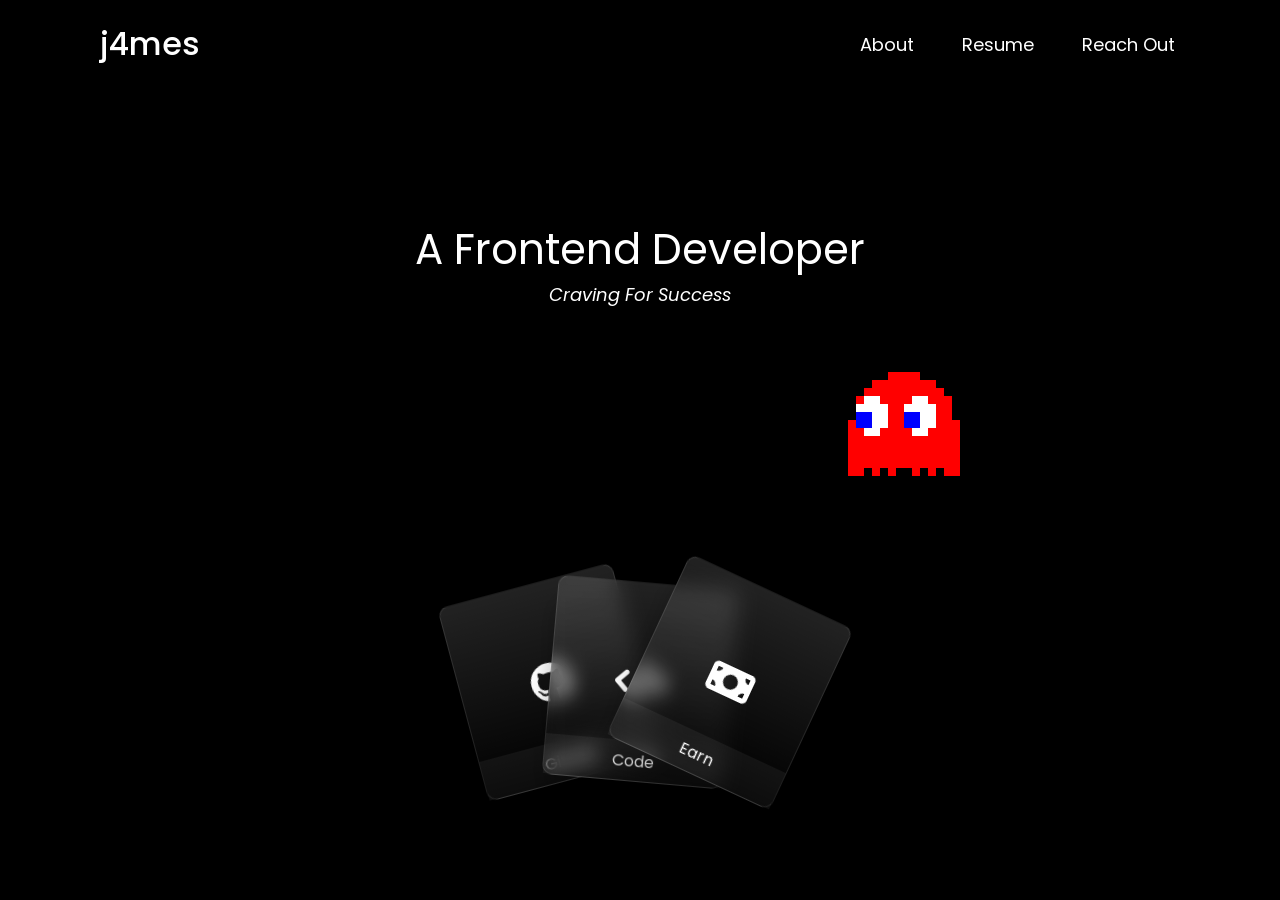
==== index.html @ 076f11e9 "haha" ====
<!DOCTYPE html>
<html lang="en">
<head>
    <meta charset="UTF-8">
    <meta name="viewport" content="width=device-width, initial-scale=1.0">
    <title>j4mes</title>
    <link rel="stylesheet" href="style.css">
    <link rel="preconnect" href="https://fonts.googleapis.com">
    <link rel="preconnect" href="https://fonts.gstatic.com" crossorigin>
    <link href="https://fonts.googleapis.com/css2?family=Cabin:ital,wght@0,400..700;1,400..700&family=Poppins&display=swap" rel="stylesheet">
    <link rel="preconnect" href="https://fonts.googleapis.com">
    <link rel="preconnect" href="https://fonts.gstatic.com" crossorigin>
    <link href="https://fonts.googleapis.com/css2?family=Cabin:ital,wght@0,400..700;1,400..700&family=Poppins&family=Unna:ital,wght@0,400;0,700;1,400;1,700&display=swap" rel="stylesheet">
    <link rel="preconnect" href="https://fonts.googleapis.com">
    <link rel="preconnect" href="https://fonts.gstatic.com" crossorigin>
    <link href="https://fonts.googleapis.com/css2?family=Gaegu&display=swap" rel="stylesheet">
</head>
<body>
    <div class="main">
        <nav>
            <li class="logo">j4mes</li>
            <ul class="lists">
                <li><a href="">About</a></li>
                <li><a href="">Resume</a></li>
                <li><a href="">Reach Out</a></li>
            </ul>
        </nav>


        <div class="paras">
            <h3>A Frontend Developer</h3>
            <h3 class="craving">Craving For Success<h3>
            <!-- <img src="images/mainlogo.png" class="monkey" draggable="false"> -->
            <!-- From Uiverse.io by BlackisPlay --> 
        <div id="ghost">
            <div id="red">
                <div id="pupil"></div>
                <div id="pupil1"></div>
                <div id="eye"></div>
                <div id="eye1"></div>
                <div id="top0"></div>
                <div id="top1"></div>
                <div id="top2"></div>
                <div id="top3"></div>
                <div id="top4"></div>
                <div id="st0"></div>
                <div id="st1"></div>
                <div id="st2"></div>
                <div id="st3"></div>
                <div id="st4"></div>
                <div id="st5"></div>
                <div id="an1"></div>
                <div id="an2"></div>
                <div id="an3"></div>
                <div id="an4"></div>
                <div id="an5"></div>
                <div id="an6"></div>
                <div id="an7"></div>
                <div id="an8"></div>
                <div id="an9"></div>
                <div id="an10"></div>
                <div id="an11"></div>
                <div id="an12"></div>
                <div id="an13"></div>
                <div id="an14"></div>
                <div id="an15"></div>
                <div id="an16"></div>
                <div id="an17"></div>
                <div id="an18"></div>
            </div>
        <div id="shadow"></div>
        </div>


            
        </div>

        <div class="cards">
            <div class="container">
                <div data-text="Github" style="--r:-15;" class="glass">
                    <svg viewBox="0 0 496 512" height="1em" xmlns="http://www.w3.org/2000/svg">
                <path
        d="M165.9 397.4c0 2-2.3 3.6-5.2 3.6-3.3.3-5.6-1.3-5.6-3.6 0-2 2.3-3.6 5.2-3.6 3-.3 5.6 1.3 5.6 3.6zm-31.1-4.5c-.7 2 1.3 4.3 4.3 4.9 2.6 1 5.6 0 6.2-2s-1.3-4.3-4.3-5.2c-2.6-.7-5.5.3-6.2 2.3zm44.2-1.7c-2.9.7-4.9 2.6-4.6 4.9.3 2 2.9 3.3 5.9 2.6 2.9-.7 4.9-2.6 4.6-4.6-.3-1.9-3-3.2-5.9-2.9zM244.8 8C106.1 8 0 113.3 0 252c0 110.9 69.8 205.8 169.5 239.2 12.8 2.3 17.3-5.6 17.3-12.1 0-6.2-.3-40.4-.3-61.4 0 0-70 15-84.7-29.8 0 0-11.4-29.1-27.8-36.6 0 0-22.9-15.7 1.6-15.4 0 0 24.9 2 38.6 25.8 21.9 38.6 58.6 27.5 72.9 20.9 2.3-16 8.8-27.1 16-33.7-55.9-6.2-112.3-14.3-112.3-110.5 0-27.5 7.6-41.3 23.6-58.9-2.6-6.5-11.1-33.3 2.6-67.9 20.9-6.5 69 27 69 27 20-5.6 41.5-8.5 62.8-8.5s42.8 2.9 62.8 8.5c0 0 48.1-33.6 69-27 13.7 34.7 5.2 61.4 2.6 67.9 16 17.7 25.8 31.5 25.8 58.9 0 96.5-58.9 104.2-114.8 110.5 9.2 7.9 17 22.9 17 46.4 0 33.7-.3 75.4-.3 83.6 0 6.5 4.6 14.4 17.3 12.1C428.2 457.8 496 362.9 496 252 496 113.3 383.5 8 244.8 8zM97.2 352.9c-1.3 1-1 3.3.7 5.2 1.6 1.6 3.9 2.3 5.2 1 1.3-1 1-3.3-.7-5.2-1.6-1.6-3.9-2.3-5.2-1zm-10.8-8.1c-.7 1.3.3 2.9 2.3 3.9 1.6 1 3.6.7 4.3-.7.7-1.3-.3-2.9-2.3-3.9-2-.6-3.6-.3-4.3.7zm32.4 35.6c-1.6 1.3-1 4.3 1.3 6.2 2.3 2.3 5.2 2.6 6.5 1 1.3-1.3.7-4.3-1.3-6.2-2.2-2.3-5.2-2.6-6.5-1zm-11.4-14.7c-1.6 1-1.6 3.6 0 5.9 1.6 2.3 4.3 3.3 5.6 2.3 1.6-1.3 1.6-3.9 0-6.2-1.4-2.3-4-3.3-5.6-2z"
      ></path>
    </svg>
  </div>
  <div data-text="Code" style="--r:5;" class="glass">
    <svg viewBox="0 0 640 512" height="1em" xmlns="http://www.w3.org/2000/svg">
      <path
        d="M392.8 1.2c-17-4.9-34.7 5-39.6 22l-128 448c-4.9 17 5 34.7 22 39.6s34.7-5 39.6-22l128-448c4.9-17-5-34.7-22-39.6zm80.6 120.1c-12.5 12.5-12.5 32.8 0 45.3L562.7 256l-89.4 89.4c-12.5 12.5-12.5 32.8 0 45.3s32.8 12.5 45.3 0l112-112c12.5-12.5 12.5-32.8 0-45.3l-112-112c-12.5-12.5-32.8-12.5-45.3 0zm-306.7 0c-12.5-12.5-32.8-12.5-45.3 0l-112 112c-12.5 12.5-12.5 32.8 0 45.3l112 112c12.5 12.5 32.8 12.5 45.3 0s12.5-32.8 0-45.3L77.3 256l89.4-89.4c12.5-12.5 12.5-32.8 0-45.3z"
      ></path>
    </svg>
  </div>
  <div data-text="Earn" style="--r:25;" class="glass">
    <svg viewBox="0 0 576 512" height="1em" xmlns="http://www.w3.org/2000/svg">
      <path
        d="M64 64C28.7 64 0 92.7 0 128V384c0 35.3 28.7 64 64 64H512c35.3 0 64-28.7 64-64V128c0-35.3-28.7-64-64-64H64zm64 320H64V320c35.3 0 64 28.7 64 64zM64 192V128h64c0 35.3-28.7 64-64 64zM448 384c0-35.3 28.7-64 64-64v64H448zm64-192c-35.3 0-64-28.7-64-64h64v64zM288 160a96 96 0 1 1 0 192 96 96 0 1 1 0-192z"
      ></path>
            </svg>
        </div>
    </div>


        </div>
        


    </div>
</body>
</html>
---- style.css ----
*{
    margin: 0;
    padding: 0;
    box-sizing: border-box;
}
body{
    background-color: black;

}


nav{
    display: flex;
    justify-content: space-between;
    align-items: center;
    padding: 20px 105px 30px 100px;
}

ul{
    display: flex;
    justify-content: space-between;
    align-items: center;
    gap: 48px;
}

ul li{
    list-style: none;
    
}

ul li a{
    text-decoration: none;
    font-size: 18px;
    font-family: 'Poppins',sans-serif;
    font-weight: 400;
    color: white;
}

nav .logo{
    color: white;
    text-decoration: none;
    font-size: 32px;
    font-family: Poppins;
    font-weight: 500;
    cursor: default;
}

nav li{
    list-style: none;
}


.paras{
    padding-top: 120px;
    align-items: center;
    text-align: center;
    font-family: Poppins;
    
}


.paras h3{
    color: white;
    font-family: Poppins;
    font-weight: 400;
    font-size: 42px;
    
}

.paras p{
    color: white;
}
.paras .craving{
    font-style: italic;
    color: white;
    font-size: 18px;
}


.paras img{
    width: 300px;
    user-select: none;
}


/* From Uiverse.io by codebykay101 */ 
.container {
  position: relative;
  /* top: 40px; */
  display: flex;
  justify-content: center;
  align-items: center;
}

.container .glass {
    position: relative;
    width: 180px;
    height: 200px;
    font-family: Poppins;
    background: linear-gradient(#fff2, transparent);
    border: 1px solid rgba(255, 255, 255, 0.1);
    box-shadow: 0 25px 25px rgba(0, 0, 0, 0.25);
    display: flex;
    justify-content: center;
    align-items: center;
    transition: 0.5s;
    border-radius: 10px;
    margin: 0 -45px;
    backdrop-filter: blur(10px);
    transform: rotate(calc(var(--r) * 1deg));
}

.container:hover .glass {
  transform: rotate(0deg);
  margin: 0 10px;
}

.container .glass::before {
  content: attr(data-text);
  position: absolute;
  bottom: 0;
  width: 100%;
  height: 40px;
  background: rgba(255, 255, 255, 0.05);
  display: flex;
  justify-content: center;
  align-items: center;
  color: #fff;
}
.container .glass svg {
  font-size: 2.5em;
  fill: #fff;
}

.cards{
    padding-top: 134px;
}



a {
  position: relative;
  padding-bottom: 8px; /* adjust this value as needed */
}

a::before {
  content: '';
  position: absolute;
  bottom: 0;
  left: 0;
  width: 0;
  height: 4px;
  background: linear-gradient(90deg, #F1C40F, #E74C3C);
  border-radius: 0;
  transition: all 0.5s ease-in-out;
}

a:hover::before {
  width: 100%;
  border-radius: 50%;
}

/* From Uiverse.io by vinodjangid07 */ 
/* To hide the checkbox */
#checkboxInput {
  display: none;
}

.toggleSwitch {
  display: flex;
  align-items: center;
  justify-content: center;
  position: relative;
  width: 50px;
  height: 30px;
  background-color: rgb(82, 82, 82);
  border-radius: 20px;
  cursor: pointer;
  transition-duration: .2s;
}

.toggleSwitch::after {
  content: "";
  position: absolute;
  height: 10px;
  width: 10px;
  left: 5px;
  background-color: transparent;
  border-radius: 50%;
  transition-duration: .2s;
  box-shadow: 5px 2px 7px rgba(8, 8, 8, 0.26);
  border: 5px solid white;
}

#checkboxInput:checked+.toggleSwitch::after {
  transform: translateX(100%);
  transition-duration: .2s;
  background-color: white;
}
/* Switch background change */
#checkboxInput:checked+.toggleSwitch {
  background-color: rgb(148, 118, 255);
  transition-duration: .2s;
}


/* From Uiverse.io by BlackisPlay */ 
#ghost {
    position: relative;
    display: block;
    top: 50px;
    /* left: 700px; */
    padding-left: 900px;
    scale: 0.8;
}

#red {
  animation: upNDown infinite 0.5s;
  position: relative;
  width: 140px;
  height: 140px;
  display: grid;
  grid-template-columns: repeat(14, 1fr);
  grid-template-rows: repeat(14, 1fr);
  grid-column-gap: 0px;
  grid-row-gap: 0px;
  grid-template-areas:
    "a1  a2  a3  a4  a5  top0  top0  top0  top0  a10 a11 a12 a13 a14"
    "b1  b2  b3  top1 top1 top1 top1 top1 top1 top1 top1 b12 b13 b14"
    "c1 c2 top2 top2 top2 top2 top2 top2 top2 top2 top2 top2 c13 c14"
    "d1 top3 top3 top3 top3 top3 top3 top3 top3 top3 top3 top3 top3 d14"
    "e1 top3 top3 top3 top3 top3 top3 top3 top3 top3 top3 top3 top3 e14"
    "f1 top3 top3 top3 top3 top3 top3 top3 top3 top3 top3 top3 top3 f14"
    "top4 top4 top4 top4 top4 top4 top4 top4 top4 top4 top4 top4 top4 top4"
    "top4 top4 top4 top4 top4 top4 top4 top4 top4 top4 top4 top4 top4 top4"
    "top4 top4 top4 top4 top4 top4 top4 top4 top4 top4 top4 top4 top4 top4"
    "top4 top4 top4 top4 top4 top4 top4 top4 top4 top4 top4 top4 top4 top4"
    "top4 top4 top4 top4 top4 top4 top4 top4 top4 top4 top4 top4 top4 top4"
    "top4 top4 top4 top4 top4 top4 top4 top4 top4 top4 top4 top4 top4 top4"
    "st0 st0 an4 st1 an7 st2 an10 an10 st3 an13 st4 an16 st5 st5"
    "an1 an2 an3 an5 an6 an8 an9 an9 an11 an12 an14 an15 an17 an18";
}

@keyframes upNDown {
  0%,
  49% {
    transform: translateY(0px);
  }
  50%,
  100% {
    transform: translateY(-10px);
  }
}

#top0,
#top1,
#top2,
#top3,
#top4,
#st0,
#st1,
#st2,
#st3,
#st4,
#st5 {
  background-color: red;
}

#top0 {
  grid-area: top0;
}

#top1 {
  grid-area: top1;
}

#top2 {
  grid-area: top2;
}

#top3 {
  grid-area: top3;
}

#top4 {
  grid-area: top4;
}

#st0 {
  grid-area: st0;
}

#st1 {
  grid-area: st1;
}

#st2 {
  grid-area: st2;
}

#st3 {
  grid-area: st3;
}

#st4 {
  grid-area: st4;
}

#st5 {
  grid-area: st5;
}

#an1 {
  grid-area: an1;
  animation: flicker0 infinite 0.5s;
}

#an18 {
  grid-area: an18;
  animation: flicker0 infinite 0.5s;
}

#an2 {
  grid-area: an2;
  animation: flicker1 infinite 0.5s;
}

#an17 {
  grid-area: an17;
  animation: flicker1 infinite 0.5s;
}

#an3 {
  grid-area: an3;
  animation: flicker1 infinite 0.5s;
}

#an16 {
  grid-area: an16;
  animation: flicker1 infinite 0.5s;
}

#an4 {
  grid-area: an4;
  animation: flicker1 infinite 0.5s;
}

#an15 {
  grid-area: an15;
  animation: flicker1 infinite 0.5s;
}

#an6 {
  grid-area: an6;
  animation: flicker0 infinite 0.5s;
}

#an12 {
  grid-area: an12;
  animation: flicker0 infinite 0.5s;
}

#an7 {
  grid-area: an7;
  animation: flicker0 infinite 0.5s;
}

#an13 {
  grid-area: an13;
  animation: flicker0 infinite 0.5s;
}

#an9 {
  grid-area: an9;
  animation: flicker1 infinite 0.5s;
}

#an10 {
  grid-area: an10;
  animation: flicker1 infinite 0.5s;
}

#an8 {
  grid-area: an8;
  animation: flicker0 infinite 0.5s;
}

#an11 {
  grid-area: an11;
  animation: flicker0 infinite 0.5s;
}

@keyframes flicker0 {
  0%,
  49% {
    background-color: red;
  }
  50%,
  100% {
    background-color: transparent;
  }
}

@keyframes flicker1 {
  0%,
  49% {
    background-color: transparent;
  }
  50%,
  100% {
    background-color: red;
  }
}

#eye {
  width: 40px;
  height: 50px;
  position: absolute;
  top: 30px;
  left: 10px;
}

#eye::before {
  content: "";
  background-color: white;
  width: 20px;
  height: 50px;
  transform: translateX(10px);
  display: block;
  position: absolute;
}

#eye::after {
  content: "";
  background-color: white;
  width: 40px;
  height: 30px;
  transform: translateY(10px);
  display: block;
  position: absolute;
}

#eye1 {
  width: 40px;
  height: 50px;
  position: absolute;
  top: 30px;
  right: 30px;
}

#eye1::before {
  content: "";
  background-color: white;
  width: 20px;
  height: 50px;
  transform: translateX(10px);
  display: block;
  position: absolute;
}

#eye1::after {
  content: "";
  background-color: white;
  width: 40px;
  height: 30px;
  transform: translateY(10px);
  display: block;
  position: absolute;
}

#pupil {
  width: 20px;
  height: 20px;
  background-color: blue;
  position: absolute;
  top: 50px;
  left: 10px;
  z-index: 1;
  animation: eyesMovement infinite 3s;
}

#pupil1 {
  width: 20px;
  height: 20px;
  background-color: blue;
  position: absolute;
  top: 50px;
  right: 50px;
  z-index: 1;
  animation: eyesMovement infinite 3s;
}

@keyframes eyesMovement {
  0%,
  49% {
    transform: translateX(0px);
  }
  50%,
  99% {
    transform: translateX(10px);
  }
  100% {
    transform: translateX(0px);
  }
}

#shadow {
  background-color: black;
  width: 140px;
  height: 140px;
  position: absolute;
  border-radius: 50%;
  transform: rotateX(80deg);
  filter: blur(20px);
  top: 80%;
  animation: shadowMovement infinite 0.5s;
}

@keyframes shadowMovement {
  0%,
  49% {
    opacity: 0.5;
  }
  50%,
  100% {
    opacity: 0.2;
  }
}
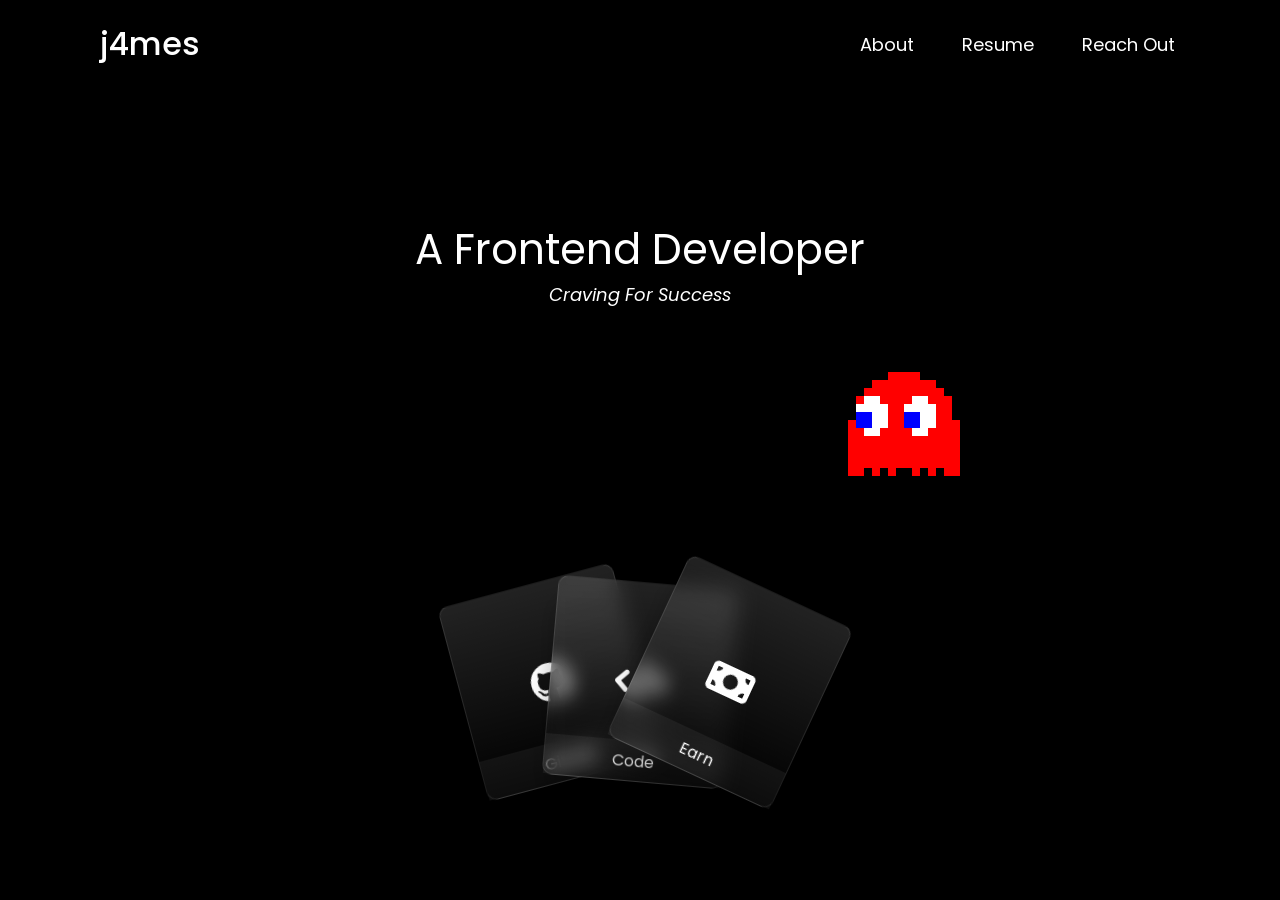
==== commit 975f7f9b: "updated" ====
--- a/index.html
+++ b/index.html
@@ -4,107 +4,145 @@
     <meta charset="UTF-8">
     <meta name="viewport" content="width=device-width, initial-scale=1.0">
     <title>j4mes</title>
+
+    <!-- Stylesheet -->
     <link rel="stylesheet" href="style.css">
+
+    <!-- Google Fonts -->
     <link rel="preconnect" href="https://fonts.googleapis.com">
     <link rel="preconnect" href="https://fonts.gstatic.com" crossorigin>
     <link href="https://fonts.googleapis.com/css2?family=Cabin:ital,wght@0,400..700;1,400..700&family=Poppins&display=swap" rel="stylesheet">
-    <link rel="preconnect" href="https://fonts.googleapis.com">
-    <link rel="preconnect" href="https://fonts.gstatic.com" crossorigin>
     <link href="https://fonts.googleapis.com/css2?family=Cabin:ital,wght@0,400..700;1,400..700&family=Poppins&family=Unna:ital,wght@0,400;0,700;1,400;1,700&display=swap" rel="stylesheet">
-    <link rel="preconnect" href="https://fonts.googleapis.com">
-    <link rel="preconnect" href="https://fonts.gstatic.com" crossorigin>
     <link href="https://fonts.googleapis.com/css2?family=Gaegu&display=swap" rel="stylesheet">
 </head>
+
 <body>
     <div class="main">
+        <!-- Navigation -->
         <nav>
             <li class="logo">j4mes</li>
             <ul class="lists">
-                <li><a href="">About</a></li>
-                <li><a href="">Resume</a></li>
-                <li><a href="">Reach Out</a></li>
+                <li><a href="#">About</a></li>
+                <li><a href="#">Resume</a></li>
+                <li><a href="#">Reach Out</a></li>
             </ul>
         </nav>
 
-
+        <!-- Intro Section -->
         <div class="paras">
             <h3>A Frontend Developer</h3>
-            <h3 class="craving">Craving For Success<h3>
-            <!-- <img src="images/mainlogo.png" class="monkey" draggable="false"> -->
-            <!-- From Uiverse.io by BlackisPlay --> 
-        <div id="ghost">
-            <div id="red">
-                <div id="pupil"></div>
-                <div id="pupil1"></div>
-                <div id="eye"></div>
-                <div id="eye1"></div>
-                <div id="top0"></div>
-                <div id="top1"></div>
-                <div id="top2"></div>
-                <div id="top3"></div>
-                <div id="top4"></div>
-                <div id="st0"></div>
-                <div id="st1"></div>
-                <div id="st2"></div>
-                <div id="st3"></div>
-                <div id="st4"></div>
-                <div id="st5"></div>
-                <div id="an1"></div>
-                <div id="an2"></div>
-                <div id="an3"></div>
-                <div id="an4"></div>
-                <div id="an5"></div>
-                <div id="an6"></div>
-                <div id="an7"></div>
-                <div id="an8"></div>
-                <div id="an9"></div>
-                <div id="an10"></div>
-                <div id="an11"></div>
-                <div id="an12"></div>
-                <div id="an13"></div>
-                <div id="an14"></div>
-                <div id="an15"></div>
-                <div id="an16"></div>
-                <div id="an17"></div>
-                <div id="an18"></div>
+            <h3 class="craving">Craving For Success</h3>
+
+            <!-- Ghost Animation -->
+            <div id="ghost">
+                <div id="red">
+                    <!-- Eyes -->
+                    <div id="pupil"></div>
+                    <div id="pupil1"></div>
+                    <div id="eye"></div>
+                    <div id="eye1"></div>
+
+                    <!-- Top Parts -->
+                    <div id="top0"></div>
+                    <div id="top1"></div>
+                    <div id="top2"></div>
+                    <div id="top3"></div>
+                    <div id="top4"></div>
+
+                    <!-- Stripes -->
+                    <div id="st0"></div>
+                    <div id="st1"></div>
+                    <div id="st2"></div>
+                    <div id="st3"></div>
+                    <div id="st4"></div>
+                    <div id="st5"></div>
+
+                    <!-- Animation Layers -->
+                    <div id="an1"></div>
+                    <div id="an2"></div>
+                    <div id="an3"></div>
+                    <div id="an4"></div>
+                    <div id="an5"></div>
+                    <div id="an6"></div>
+                    <div id="an7"></div>
+                    <div id="an8"></div>
+                    <div id="an9"></div>
+                    <div id="an10"></div>
+                    <div id="an11"></div>
+                    <div id="an12"></div>
+                    <div id="an13"></div>
+                    <div id="an14"></div>
+                    <div id="an15"></div>
+                    <div id="an16"></div>
+                    <div id="an17"></div>
+                    <div id="an18"></div>
+                </div>
+
+                <div id="shadow"></div>
             </div>
-        <div id="shadow"></div>
         </div>
 
-
-            
-        </div>
-
+        <!-- Glass Cards -->
         <div class="cards">
             <div class="container">
+
+                <!-- GitHub Card -->
                 <div data-text="Github" style="--r:-15;" class="glass">
                     <svg viewBox="0 0 496 512" height="1em" xmlns="http://www.w3.org/2000/svg">
-                <path
-        d="M165.9 397.4c0 2-2.3 3.6-5.2 3.6-3.3.3-5.6-1.3-5.6-3.6 0-2 2.3-3.6 5.2-3.6 3-.3 5.6 1.3 5.6 3.6zm-31.1-4.5c-.7 2 1.3 4.3 4.3 4.9 2.6 1 5.6 0 6.2-2s-1.3-4.3-4.3-5.2c-2.6-.7-5.5.3-6.2 2.3zm44.2-1.7c-2.9.7-4.9 2.6-4.6 4.9.3 2 2.9 3.3 5.9 2.6 2.9-.7 4.9-2.6 4.6-4.6-.3-1.9-3-3.2-5.9-2.9zM244.8 8C106.1 8 0 113.3 0 252c0 110.9 69.8 205.8 169.5 239.2 12.8 2.3 17.3-5.6 17.3-12.1 0-6.2-.3-40.4-.3-61.4 0 0-70 15-84.7-29.8 0 0-11.4-29.1-27.8-36.6 0 0-22.9-15.7 1.6-15.4 0 0 24.9 2 38.6 25.8 21.9 38.6 58.6 27.5 72.9 20.9 2.3-16 8.8-27.1 16-33.7-55.9-6.2-112.3-14.3-112.3-110.5 0-27.5 7.6-41.3 23.6-58.9-2.6-6.5-11.1-33.3 2.6-67.9 20.9-6.5 69 27 69 27 20-5.6 41.5-8.5 62.8-8.5s42.8 2.9 62.8 8.5c0 0 48.1-33.6 69-27 13.7 34.7 5.2 61.4 2.6 67.9 16 17.7 25.8 31.5 25.8 58.9 0 96.5-58.9 104.2-114.8 110.5 9.2 7.9 17 22.9 17 46.4 0 33.7-.3 75.4-.3 83.6 0 6.5 4.6 14.4 17.3 12.1C428.2 457.8 496 362.9 496 252 496 113.3 383.5 8 244.8 8zM97.2 352.9c-1.3 1-1 3.3.7 5.2 1.6 1.6 3.9 2.3 5.2 1 1.3-1 1-3.3-.7-5.2-1.6-1.6-3.9-2.3-5.2-1zm-10.8-8.1c-.7 1.3.3 2.9 2.3 3.9 1.6 1 3.6.7 4.3-.7.7-1.3-.3-2.9-2.3-3.9-2-.6-3.6-.3-4.3.7zm32.4 35.6c-1.6 1.3-1 4.3 1.3 6.2 2.3 2.3 5.2 2.6 6.5 1 1.3-1.3.7-4.3-1.3-6.2-2.2-2.3-5.2-2.6-6.5-1zm-11.4-14.7c-1.6 1-1.6 3.6 0 5.9 1.6 2.3 4.3 3.3 5.6 2.3 1.6-1.3 1.6-3.9 0-6.2-1.4-2.3-4-3.3-5.6-2z"
-      ></path>
-    </svg>
-  </div>
-  <div data-text="Code" style="--r:5;" class="glass">
-    <svg viewBox="0 0 640 512" height="1em" xmlns="http://www.w3.org/2000/svg">
-      <path
-        d="M392.8 1.2c-17-4.9-34.7 5-39.6 22l-128 448c-4.9 17 5 34.7 22 39.6s34.7-5 39.6-22l128-448c4.9-17-5-34.7-22-39.6zm80.6 120.1c-12.5 12.5-12.5 32.8 0 45.3L562.7 256l-89.4 89.4c-12.5 12.5-12.5 32.8 0 45.3s32.8 12.5 45.3 0l112-112c12.5-12.5 12.5-32.8 0-45.3l-112-112c-12.5-12.5-32.8-12.5-45.3 0zm-306.7 0c-12.5-12.5-32.8-12.5-45.3 0l-112 112c-12.5 12.5-12.5 32.8 0 45.3l112 112c12.5 12.5 32.8 12.5 45.3 0s12.5-32.8 0-45.3L77.3 256l89.4-89.4c12.5-12.5 12.5-32.8 0-45.3z"
-      ></path>
-    </svg>
-  </div>
-  <div data-text="Earn" style="--r:25;" class="glass">
-    <svg viewBox="0 0 576 512" height="1em" xmlns="http://www.w3.org/2000/svg">
-      <path
-        d="M64 64C28.7 64 0 92.7 0 128V384c0 35.3 28.7 64 64 64H512c35.3 0 64-28.7 64-64V128c0-35.3-28.7-64-64-64H64zm64 320H64V320c35.3 0 64 28.7 64 64zM64 192V128h64c0 35.3-28.7 64-64 64zM448 384c0-35.3 28.7-64 64-64v64H448zm64-192c-35.3 0-64-28.7-64-64h64v64zM288 160a96 96 0 1 1 0 192 96 96 0 1 1 0-192z"
-      ></path>
-            </svg>
+                        <path d="M165.9 397.4c0 2-2.3 3.6-5.2 3.6-3.3.3-5.6-1.3-5.6-3.6
+                            0-2 2.3-3.6 5.2-3.6 3-.3 5.6 1.3 5.6 3.6zm-31.1-4.5c-.7 2
+                            1.3 4.3 4.3 4.9 2.6 1 5.6 0 6.2-2s-1.3-4.3-4.3-5.2c-2.6-.7
+                            -5.5.3-6.2 2.3zm44.2-1.7c-2.9.7-4.9 2.6-4.6 4.9.3 2 2.9
+                            3.3 5.9 2.6 2.9-.7 4.9-2.6 4.6-4.6-.3-1.9-3-3.2-5.9-2.9zM244.8
+                            8C106.1 8 0 113.3 0 252c0 110.9 69.8 205.8 169.5 239.2
+                            12.8 2.3 17.3-5.6 17.3-12.1 0-6.2-.3-40.4-.3-61.4
+                            0 0-70 15-84.7-29.8 0 0-11.4-29.1-27.8-36.6
+                            0 0-22.9-15.7 1.6-15.4 0 0 24.9 2 38.6 25.8
+                            21.9 38.6 58.6 27.5 72.9 20.9 2.3-16 8.8-27.1
+                            16-33.7-55.9-6.2-112.3-14.3-112.3-110.5 0-27.5
+                            7.6-41.3 23.6-58.9-2.6-6.5-11.1-33.3 2.6-67.9
+                            20.9-6.5 69 27 69 27 20-5.6 41.5-8.5 62.8-8.5s42.8
+                            2.9 62.8 8.5c0 0 48.1-33.6 69-27 13.7 34.7 5.2
+                            61.4 2.6 67.9 16 17.7 25.8 31.5 25.8 58.9
+                            0 96.5-58.9 104.2-114.8 110.5 9.2 7.9 17
+                            22.9 17 46.4 0 33.7-.3 75.4-.3 83.6 0 6.5
+                            4.6 14.4 17.3 12.1C428.2 457.8 496 362.9
+                            496 252 496 113.3 383.5 8 244.8 8z" />
+                    </svg>
+                </div>
+
+                <!-- Code Card -->
+                <div data-text="Code" style="--r:5;" class="glass">
+                    <svg viewBox="0 0 640 512" height="1em" xmlns="http://www.w3.org/2000/svg">
+                        <path d="M392.8 1.2c-17-4.9-34.7 5-39.6 22l-128
+                            448c-4.9 17 5 34.7 22 39.6s34.7-5 39.6-22l128-448c4.9-17
+                            -5-34.7-22-39.6zm80.6 120.1c-12.5 12.5-12.5 32.8
+                            0 45.3L562.7 256l-89.4 89.4c-12.5 12.5-12.5 32.8
+                            0 45.3s32.8 12.5 45.3 0l112-112c12.5-12.5
+                            12.5-32.8 0-45.3l-112-112c-12.5-12.5-32.8-12.5
+                            -45.3 0zm-306.7 0c-12.5-12.5-32.8-12.5-45.3
+                            0l-112 112c-12.5 12.5-12.5 32.8 0 45.3l112
+                            112c12.5 12.5 32.8 12.5 45.3 0s12.5-32.8
+                            0-45.3L77.3 256l89.4-89.4c12.5-12.5
+                            12.5-32.8 0-45.3z" />
+                    </svg>
+                </div>
+
+                <!-- Earn Card -->
+                <div data-text="Earn" style="--r:25;" class="glass">
+                    <svg viewBox="0 0 576 512" height="1em" xmlns="http://www.w3.org/2000/svg">
+                        <path d="M64 64C28.7 64 0 92.7 0 128V384c0
+                            35.3 28.7 64 64 64H512c35.3 0 64-28.7
+                            64-64V128c0-35.3-28.7-64-64-64H64zm64
+                            320H64V320c35.3 0 64 28.7 64 64zM64
+                            192V128h64c0 35.3-28.7 64-64
+                            64zM448 384c0-35.3 28.7-64 64-64v64H448zm64-192c-35.3
+                            0-64-28.7-64-64h64v64zM288 160a96 96 0 1
+                            1 0 192 96 96 0 1 1 0-192z" />
+                    </svg>
+                </div>
+            </div>
         </div>
     </div>
-
-
-        </div>
-        
-
-
-    </div>
 </body>
-</html>+</html>
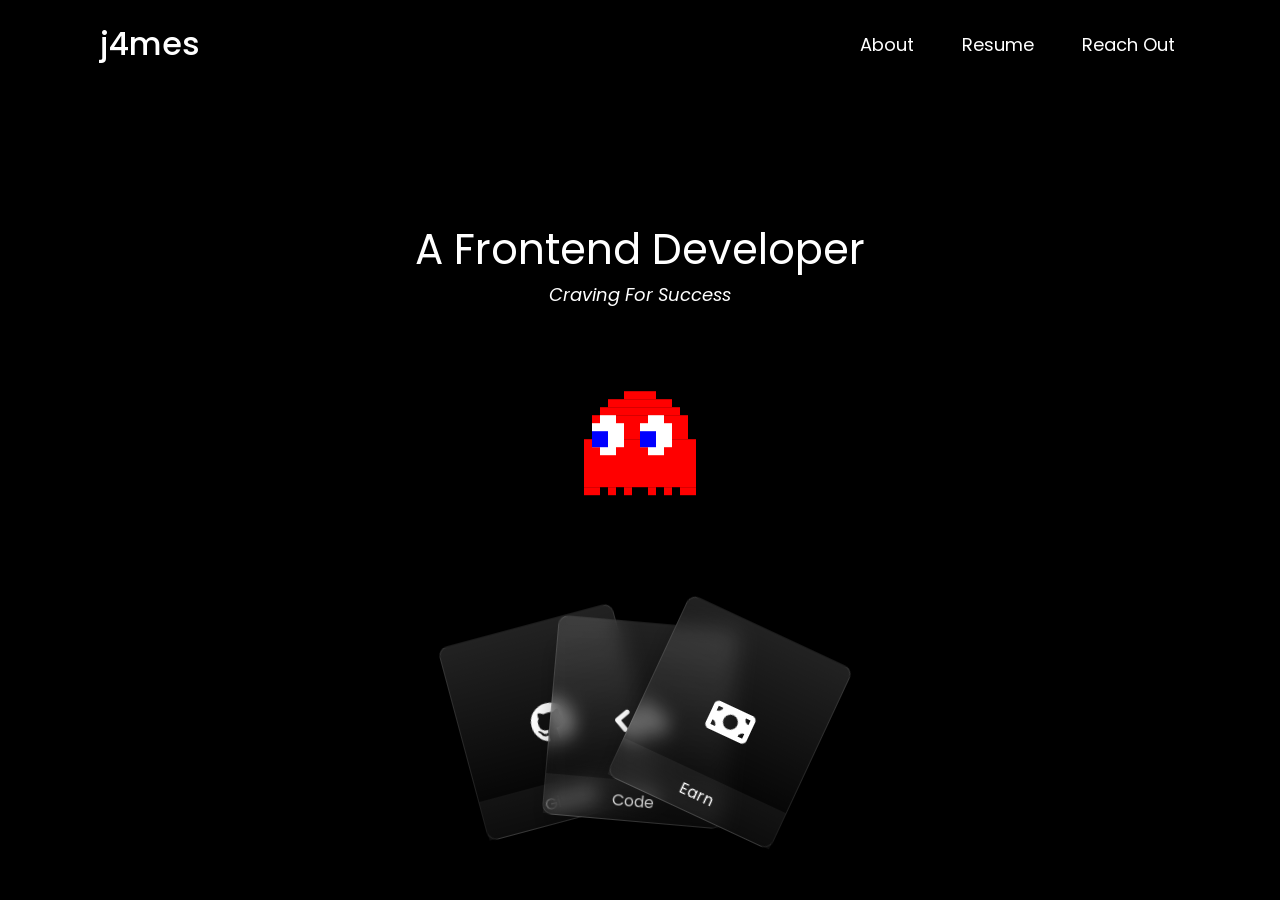
==== commit b9128211: "updated" ====
--- a/index.html
+++ b/index.html
@@ -7,6 +7,7 @@
 
     <!-- Stylesheet -->
     <link rel="stylesheet" href="style.css">
+    <link rel="stylesheet" href="keyframes.css">
 
     <!-- Google Fonts -->
     <link rel="preconnect" href="https://fonts.googleapis.com">
@@ -32,54 +33,54 @@
         <div class="paras">
             <h3>A Frontend Developer</h3>
             <h3 class="craving">Craving For Success</h3>
+        </div>
+
 
             <!-- Ghost Animation -->
-            <div id="ghost">
-                <div id="red">
-                    <!-- Eyes -->
-                    <div id="pupil"></div>
-                    <div id="pupil1"></div>
-                    <div id="eye"></div>
-                    <div id="eye1"></div>
+        <div id="ghost">
+            <div id="red">      <!-- Eyes -->
+              <div id="pupil"></div>
+              <div id="pupil1"></div>
+              <div id="eye"></div>
+              <div id="eye1"></div>
 
                     <!-- Top Parts -->
-                    <div id="top0"></div>
-                    <div id="top1"></div>
-                    <div id="top2"></div>
-                    <div id="top3"></div>
-                    <div id="top4"></div>
+              <div id="top0"></div>
+              <div id="top1"></div>
+              <div id="top2"></div>
+              <div id="top3"></div>
+              <div id="top4"></div>
 
                     <!-- Stripes -->
-                    <div id="st0"></div>
-                    <div id="st1"></div>
-                    <div id="st2"></div>
-                    <div id="st3"></div>
-                    <div id="st4"></div>
-                    <div id="st5"></div>
+              <div id="st0"></div>
+              <div id="st1"></div>
+              <div id="st2"></div>
+              <div id="st3"></div>
+              <div id="st4"></div>
+              <div id="st5"></div>
 
                     <!-- Animation Layers -->
-                    <div id="an1"></div>
-                    <div id="an2"></div>
-                    <div id="an3"></div>
-                    <div id="an4"></div>
-                    <div id="an5"></div>
-                    <div id="an6"></div>
-                    <div id="an7"></div>
-                    <div id="an8"></div>
-                    <div id="an9"></div>
-                    <div id="an10"></div>
-                    <div id="an11"></div>
-                    <div id="an12"></div>
-                    <div id="an13"></div>
-                    <div id="an14"></div>
-                    <div id="an15"></div>
-                    <div id="an16"></div>
-                    <div id="an17"></div>
-                    <div id="an18"></div>
-                </div>
+              <div id="an1"></div>
+              <div id="an2"></div>
+              <div id="an3"></div>
+              <div id="an4"></div>
+              <div id="an5"></div>
+              <div id="an6"></div>
+              <div id="an7"></div>
+              <div id="an8"></div>
+              <div id="an9"></div>
+              <div id="an10"></div>
+              <div id="an11"></div>
+              <div id="an12"></div>
+              <div id="an13"></div>
+              <div id="an14"></div>
+              <div id="an15"></div>
+              <div id="an16"></div>
+              <div id="an17"></div>
+              <div id="an18"></div>
+          </div>
 
-                <div id="shadow"></div>
-            </div>
+          <div id="shadow"></div>
         </div>
 
         <!-- Glass Cards -->
--- a/style.css
+++ b/style.css
@@ -133,7 +133,7 @@
 }
 
 .cards{
-    padding-top: 134px;
+    padding-top: 70px;
 }
 
 
@@ -205,325 +205,15 @@
 
 
 /* From Uiverse.io by BlackisPlay */ 
-#ghost {
-    position: relative;
-    display: block;
-    top: 50px;
-    /* left: 700px; */
-    padding-left: 900px;
-    scale: 0.8;
-}
-
-#red {
-  animation: upNDown infinite 0.5s;
-  position: relative;
-  width: 140px;
-  height: 140px;
-  display: grid;
-  grid-template-columns: repeat(14, 1fr);
-  grid-template-rows: repeat(14, 1fr);
-  grid-column-gap: 0px;
-  grid-row-gap: 0px;
-  grid-template-areas:
-    "a1  a2  a3  a4  a5  top0  top0  top0  top0  a10 a11 a12 a13 a14"
-    "b1  b2  b3  top1 top1 top1 top1 top1 top1 top1 top1 b12 b13 b14"
-    "c1 c2 top2 top2 top2 top2 top2 top2 top2 top2 top2 top2 c13 c14"
-    "d1 top3 top3 top3 top3 top3 top3 top3 top3 top3 top3 top3 top3 d14"
-    "e1 top3 top3 top3 top3 top3 top3 top3 top3 top3 top3 top3 top3 e14"
-    "f1 top3 top3 top3 top3 top3 top3 top3 top3 top3 top3 top3 top3 f14"
-    "top4 top4 top4 top4 top4 top4 top4 top4 top4 top4 top4 top4 top4 top4"
-    "top4 top4 top4 top4 top4 top4 top4 top4 top4 top4 top4 top4 top4 top4"
-    "top4 top4 top4 top4 top4 top4 top4 top4 top4 top4 top4 top4 top4 top4"
-    "top4 top4 top4 top4 top4 top4 top4 top4 top4 top4 top4 top4 top4 top4"
-    "top4 top4 top4 top4 top4 top4 top4 top4 top4 top4 top4 top4 top4 top4"
-    "top4 top4 top4 top4 top4 top4 top4 top4 top4 top4 top4 top4 top4 top4"
-    "st0 st0 an4 st1 an7 st2 an10 an10 st3 an13 st4 an16 st5 st5"
-    "an1 an2 an3 an5 an6 an8 an9 an9 an11 an12 an14 an15 an17 an18";
-}
-
-@keyframes upNDown {
-  0%,
-  49% {
-    transform: translateY(0px);
-  }
-  50%,
-  100% {
-    transform: translateY(-10px);
-  }
-}
-
-#top0,
-#top1,
-#top2,
-#top3,
-#top4,
-#st0,
-#st1,
-#st2,
-#st3,
-#st4,
-#st5 {
-  background-color: red;
-}
-
-#top0 {
-  grid-area: top0;
-}
-
-#top1 {
-  grid-area: top1;
-}
-
-#top2 {
-  grid-area: top2;
-}
-
-#top3 {
-  grid-area: top3;
-}
-
-#top4 {
-  grid-area: top4;
-}
-
-#st0 {
-  grid-area: st0;
-}
-
-#st1 {
-  grid-area: st1;
-}
-
-#st2 {
-  grid-area: st2;
-}
-
-#st3 {
-  grid-area: st3;
-}
-
-#st4 {
-  grid-area: st4;
-}
-
-#st5 {
-  grid-area: st5;
-}
-
-#an1 {
-  grid-area: an1;
-  animation: flicker0 infinite 0.5s;
-}
-
-#an18 {
-  grid-area: an18;
-  animation: flicker0 infinite 0.5s;
-}
-
-#an2 {
-  grid-area: an2;
-  animation: flicker1 infinite 0.5s;
-}
-
-#an17 {
-  grid-area: an17;
-  animation: flicker1 infinite 0.5s;
-}
-
-#an3 {
-  grid-area: an3;
-  animation: flicker1 infinite 0.5s;
-}
-
-#an16 {
-  grid-area: an16;
-  animation: flicker1 infinite 0.5s;
-}
-
-#an4 {
-  grid-area: an4;
-  animation: flicker1 infinite 0.5s;
-}
-
-#an15 {
-  grid-area: an15;
-  animation: flicker1 infinite 0.5s;
-}
-
-#an6 {
-  grid-area: an6;
-  animation: flicker0 infinite 0.5s;
-}
-
-#an12 {
-  grid-area: an12;
-  animation: flicker0 infinite 0.5s;
-}
-
-#an7 {
-  grid-area: an7;
-  animation: flicker0 infinite 0.5s;
-}
-
-#an13 {
-  grid-area: an13;
-  animation: flicker0 infinite 0.5s;
-}
-
-#an9 {
-  grid-area: an9;
-  animation: flicker1 infinite 0.5s;
-}
-
-#an10 {
-  grid-area: an10;
-  animation: flicker1 infinite 0.5s;
-}
-
-#an8 {
-  grid-area: an8;
-  animation: flicker0 infinite 0.5s;
-}
-
-#an11 {
-  grid-area: an11;
-  animation: flicker0 infinite 0.5s;
-}
-
-@keyframes flicker0 {
-  0%,
-  49% {
-    background-color: red;
-  }
-  50%,
-  100% {
-    background-color: transparent;
-  }
-}
-
-@keyframes flicker1 {
-  0%,
-  49% {
-    background-color: transparent;
-  }
-  50%,
-  100% {
-    background-color: red;
-  }
-}
-
-#eye {
-  width: 40px;
-  height: 50px;
-  position: absolute;
-  top: 30px;
-  left: 10px;
-}
-
-#eye::before {
-  content: "";
-  background-color: white;
-  width: 20px;
-  height: 50px;
-  transform: translateX(10px);
-  display: block;
-  position: absolute;
-}
-
-#eye::after {
-  content: "";
-  background-color: white;
-  width: 40px;
-  height: 30px;
-  transform: translateY(10px);
-  display: block;
-  position: absolute;
-}
-
-#eye1 {
-  width: 40px;
-  height: 50px;
-  position: absolute;
-  top: 30px;
-  right: 30px;
-}
-
-#eye1::before {
-  content: "";
-  background-color: white;
-  width: 20px;
-  height: 50px;
-  transform: translateX(10px);
-  display: block;
-  position: absolute;
-}
-
-#eye1::after {
-  content: "";
-  background-color: white;
-  width: 40px;
-  height: 30px;
-  transform: translateY(10px);
-  display: block;
-  position: absolute;
-}
-
-#pupil {
-  width: 20px;
-  height: 20px;
-  background-color: blue;
-  position: absolute;
-  top: 50px;
-  left: 10px;
-  z-index: 1;
-  animation: eyesMovement infinite 3s;
-}
-
-#pupil1 {
-  width: 20px;
-  height: 20px;
-  background-color: blue;
-  position: absolute;
-  top: 50px;
-  right: 50px;
-  z-index: 1;
-  animation: eyesMovement infinite 3s;
-}
-
-@keyframes eyesMovement {
-  0%,
-  49% {
-    transform: translateX(0px);
-  }
-  50%,
-  99% {
-    transform: translateX(10px);
-  }
-  100% {
-    transform: translateX(0px);
-  }
-}
-
-#shadow {
-  background-color: black;
-  width: 140px;
-  height: 140px;
-  position: absolute;
-  border-radius: 50%;
-  transform: rotateX(80deg);
-  filter: blur(20px);
-  top: 80%;
-  animation: shadowMovement infinite 0.5s;
-}
-
-@keyframes shadowMovement {
-  0%,
-  49% {
-    opacity: 0.5;
-  }
-  50%,
-  100% {
-    opacity: 0.2;
-  }
-}
-
+#ghost{
+  display: flex;
+  justify-content: center;      /* center the ghost horizontally */
+  align-items: center;
+  width: 100%;
+  max-width: 720px;             /* optional cap so it doesn't grow huge on large screens */
+  margin: 0 auto;               /* center within page */
+  padding-top: 104px;        /* vertical spacing only */
+  position: relative;           /* keep children absolute positioning working */
+  transform-origin: center top; /* scale from the top center so it "shrinks into" the layout */
+  transform: scale(0.8);        /* initial desktop scale (use media queries to change) */
+}
--- a/keyframes.css
+++ b/keyframes.css
@@ -0,0 +1,319 @@
+
+#red {
+  animation: upNDown infinite 0.5s;
+  position: relative;
+  width: 140px;
+  height: 140px;
+  display: grid;
+  grid-template-columns: repeat(14, 1fr);
+  grid-template-rows: repeat(14, 1fr);
+  grid-column-gap: 0px;
+  grid-row-gap: 0px;
+  grid-template-areas:
+    "a1  a2  a3  a4  a5  top0  top0  top0  top0  a10 a11 a12 a13 a14"
+    "b1  b2  b3  top1 top1 top1 top1 top1 top1 top1 top1 b12 b13 b14"
+    "c1 c2 top2 top2 top2 top2 top2 top2 top2 top2 top2 top2 c13 c14"
+    "d1 top3 top3 top3 top3 top3 top3 top3 top3 top3 top3 top3 top3 d14"
+    "e1 top3 top3 top3 top3 top3 top3 top3 top3 top3 top3 top3 top3 e14"
+    "f1 top3 top3 top3 top3 top3 top3 top3 top3 top3 top3 top3 top3 f14"
+    "top4 top4 top4 top4 top4 top4 top4 top4 top4 top4 top4 top4 top4 top4"
+    "top4 top4 top4 top4 top4 top4 top4 top4 top4 top4 top4 top4 top4 top4"
+    "top4 top4 top4 top4 top4 top4 top4 top4 top4 top4 top4 top4 top4 top4"
+    "top4 top4 top4 top4 top4 top4 top4 top4 top4 top4 top4 top4 top4 top4"
+    "top4 top4 top4 top4 top4 top4 top4 top4 top4 top4 top4 top4 top4 top4"
+    "top4 top4 top4 top4 top4 top4 top4 top4 top4 top4 top4 top4 top4 top4"
+    "st0 st0 an4 st1 an7 st2 an10 an10 st3 an13 st4 an16 st5 st5"
+    "an1 an2 an3 an5 an6 an8 an9 an9 an11 an12 an14 an15 an17 an18";
+}
+
+@keyframes upNDown {
+  0%,
+  49% {
+    transform: translateY(0px);
+  }
+  50%,
+  100% {
+    transform: translateY(-10px);
+  }
+}
+
+#top0,
+#top1,
+#top2,
+#top3,
+#top4,
+#st0,
+#st1,
+#st2,
+#st3,
+#st4,
+#st5 {
+  background-color: red;
+}
+
+#top0 {
+  grid-area: top0;
+}
+
+#top1 {
+  grid-area: top1;
+}
+
+#top2 {
+  grid-area: top2;
+}
+
+#top3 {
+  grid-area: top3;
+}
+
+#top4 {
+  grid-area: top4;
+}
+
+#st0 {
+  grid-area: st0;
+}
+
+#st1 {
+  grid-area: st1;
+}
+
+#st2 {
+  grid-area: st2;
+}
+
+#st3 {
+  grid-area: st3;
+}
+
+#st4 {
+  grid-area: st4;
+}
+
+#st5 {
+  grid-area: st5;
+}
+
+#an1 {
+  grid-area: an1;
+  animation: flicker0 infinite 0.5s;
+}
+
+#an18 {
+  grid-area: an18;
+  animation: flicker0 infinite 0.5s;
+}
+
+#an2 {
+  grid-area: an2;
+  animation: flicker1 infinite 0.5s;
+}
+
+#an17 {
+  grid-area: an17;
+  animation: flicker1 infinite 0.5s;
+}
+
+#an3 {
+  grid-area: an3;
+  animation: flicker1 infinite 0.5s;
+}
+
+#an16 {
+  grid-area: an16;
+  animation: flicker1 infinite 0.5s;
+}
+
+#an4 {
+  grid-area: an4;
+  animation: flicker1 infinite 0.5s;
+}
+
+#an15 {
+  grid-area: an15;
+  animation: flicker1 infinite 0.5s;
+}
+
+#an6 {
+  grid-area: an6;
+  animation: flicker0 infinite 0.5s;
+}
+
+#an12 {
+  grid-area: an12;
+  animation: flicker0 infinite 0.5s;
+}
+
+#an7 {
+  grid-area: an7;
+  animation: flicker0 infinite 0.5s;
+}
+
+#an13 {
+  grid-area: an13;
+  animation: flicker0 infinite 0.5s;
+}
+
+#an9 {
+  grid-area: an9;
+  animation: flicker1 infinite 0.5s;
+}
+
+#an10 {
+  grid-area: an10;
+  animation: flicker1 infinite 0.5s;
+}
+
+#an8 {
+  grid-area: an8;
+  animation: flicker0 infinite 0.5s;
+}
+
+#an11 {
+  grid-area: an11;
+  animation: flicker0 infinite 0.5s;
+}
+
+@keyframes flicker0 {
+  0%,
+  49% {
+    background-color: red;
+  }
+  50%,
+  100% {
+    background-color: transparent;
+  }
+}
+
+@keyframes flicker1 {
+  0%,
+  49% {
+    background-color: transparent;
+  }
+  50%,
+  100% {
+    background-color: red;
+  }
+}
+
+#eye {
+  width: 40px;
+  height: 50px;
+  position: absolute;
+  top: 30px;
+  left: 10px;
+}
+
+#eye::before {
+  content: "";
+  background-color: white;
+  width: 20px;
+  height: 50px;
+  transform: translateX(10px);
+  display: block;
+  position: absolute;
+}
+
+#eye::after {
+  content: "";
+  background-color: white;
+  width: 40px;
+  height: 30px;
+  transform: translateY(10px);
+  display: block;
+  position: absolute;
+}
+
+#eye1 {
+  width: 40px;
+  height: 50px;
+  position: absolute;
+  top: 30px;
+  right: 30px;
+}
+
+#eye1::before {
+  content: "";
+  background-color: white;
+  width: 20px;
+  height: 50px;
+  transform: translateX(10px);
+  display: block;
+  position: absolute;
+}
+
+#eye1::after {
+  content: "";
+  background-color: white;
+  width: 40px;
+  height: 30px;
+  transform: translateY(10px);
+  display: block;
+  position: absolute;
+}
+
+#pupil {
+  width: 20px;
+  height: 20px;
+  background-color: blue;
+  position: absolute;
+  top: 50px;
+  left: 10px;
+  z-index: 1;
+  animation: eyesMovement infinite 3s;
+}
+
+#pupil1 {
+  width: 20px;
+  height: 20px;
+  background-color: blue;
+  position: absolute;
+  top: 50px;
+  right: 50px;
+  z-index: 1;
+  animation: eyesMovement infinite 3s;
+}
+
+@keyframes eyesMovement {
+  0%,
+  49% {
+    transform: translateX(0px);
+  }
+  50%,
+  99% {
+    transform: translateX(10px);
+  }
+  100% {
+    transform: translateX(0px);
+  }
+}
+
+#shadow {
+  background-color: black;
+  width: 140px;
+  height: 140px;
+  position: absolute;
+  border-radius: 50%;
+  transform: rotateX(80deg);
+  filter: blur(20px);
+  top: 80%;
+  animation: shadowMovement infinite 0.5s;
+}
+
+@keyframes shadowMovement {
+  0%,
+  49% {
+    opacity: 0.5;
+  }
+  50%,
+  100% {
+    opacity: 0.2;
+  }
+}
+
+
+@media (max-width:400px) {
+
+  
+}
